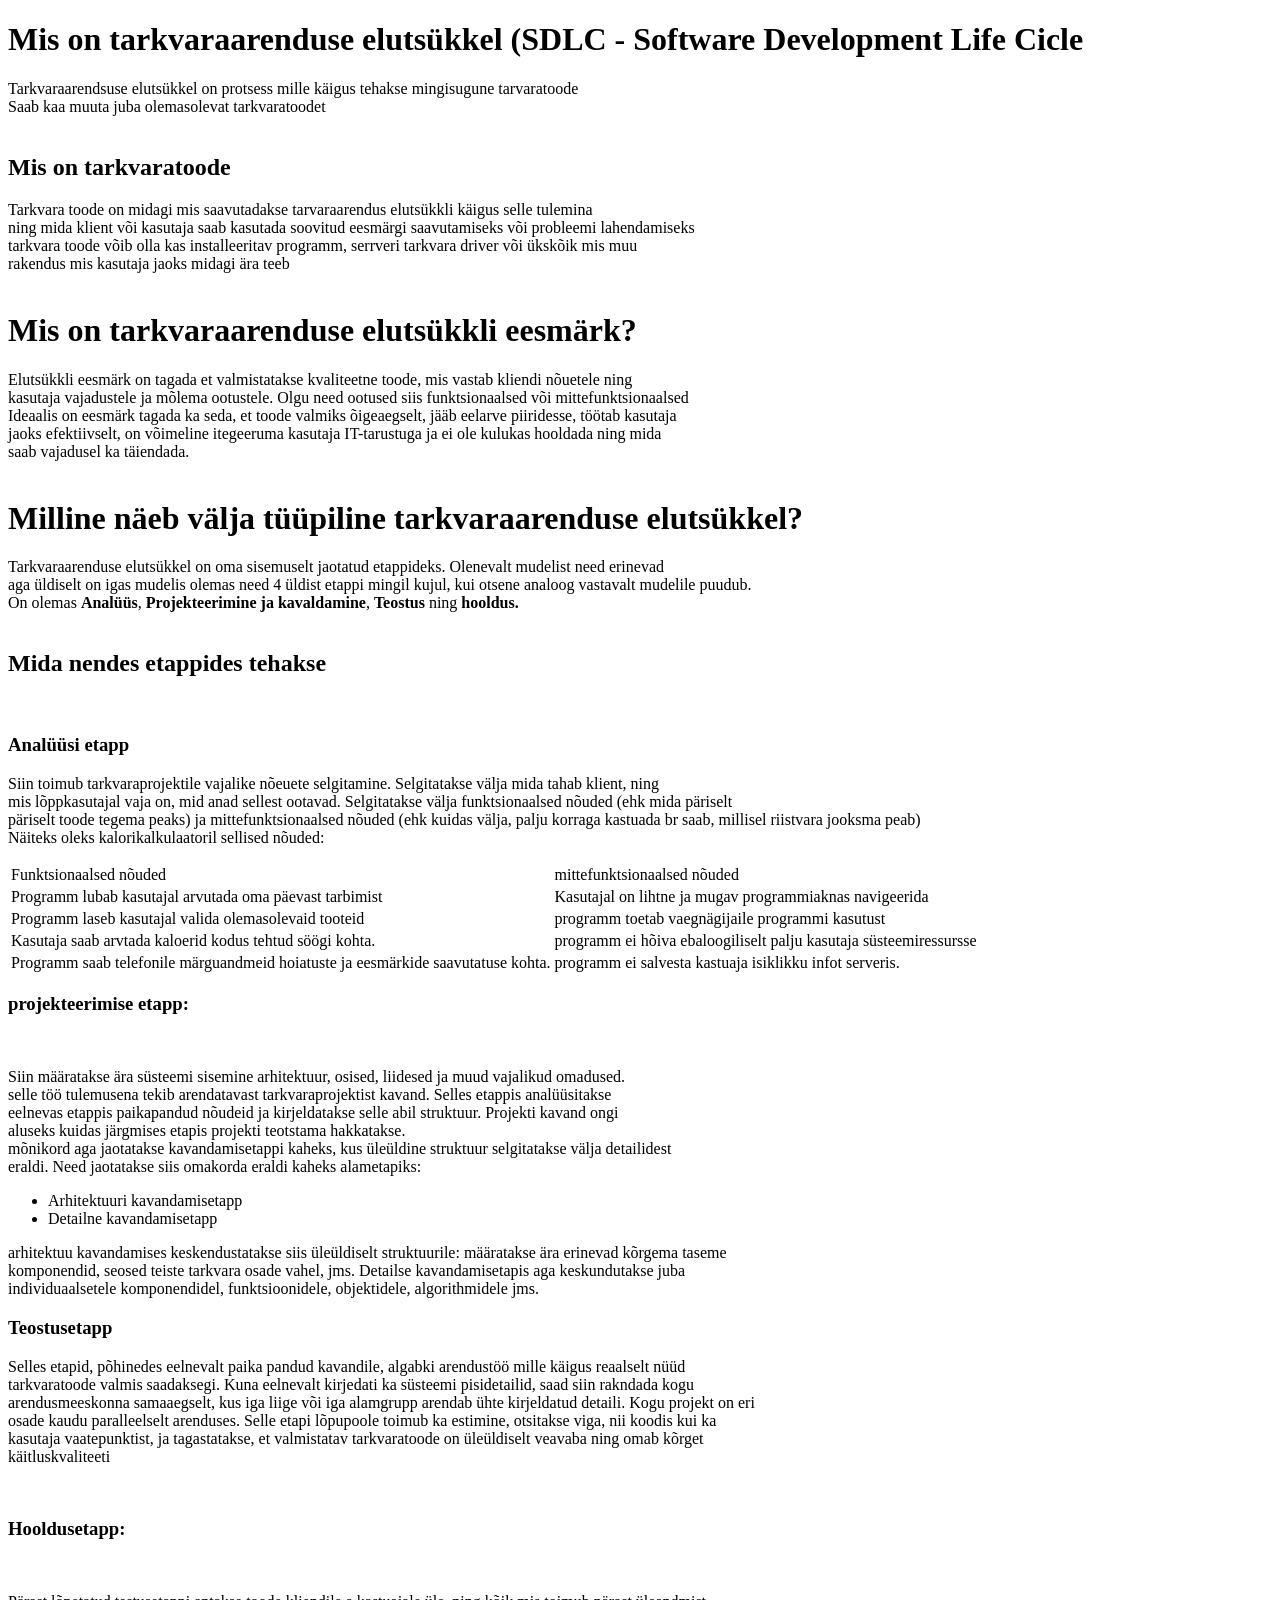
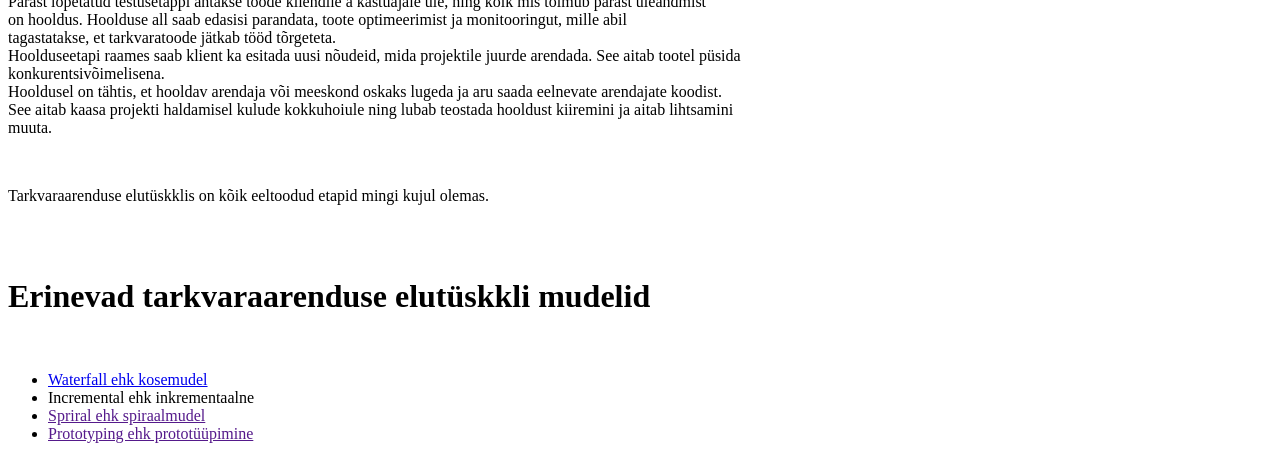
==== SDLC.html @ eff8b027 "Alustasin waterfalli" ====
<!DOCTYPE html>
<html lang="en">
<head>
    <meta charset="UTF-8">
    <meta name="viewport" content="width=device-width, initial-scale=1.0">
    <title>Tarkvara arendusprotsess</title>
</head>
<body>
    <h1>Mis on tarkvaraarenduse elutsükkel (SDLC - Software Development Life Cicle</h1>
    <p>
        Tarkvaraarendsuse elutsükkel on protsess mille käigus tehakse mingisugune tarvaratoode <br>
        Saab kaa muuta juba olemasolevat tarkvaratoodet <br><br>
    </p>
    <h2>Mis on tarkvaratoode</h2>
    <p>
        Tarkvara toode on midagi mis saavutadakse tarvaraarendus elutsükkli käigus selle tulemina <br>
        ning mida klient või kasutaja saab kasutada soovitud eesmärgi saavutamiseks või probleemi lahendamiseks <br>
        tarkvara toode võib olla kas installeeritav programm, serrveri tarkvara driver või ükskõik mis muu <br>
        rakendus mis kasutaja jaoks midagi ära teeb <br><br>
    </p>
    <h1>Mis on tarkvaraarenduse elutsükkli eesmärk?</h1>
    <p>
        Elutsükkli eesmärk on tagada et valmistatakse kvaliteetne toode, mis vastab kliendi nõuetele ning <br>
        kasutaja vajadustele ja mõlema ootustele. Olgu need ootused siis funktsionaalsed või mittefunktsionaalsed <br>
        Ideaalis on eesmärk tagada ka seda, et toode valmiks õigeaegselt, jääb eelarve piiridesse, töötab kasutaja <br>
         jaoks efektiivselt, on võimeline itegeeruma kasutaja IT-tarustuga ja ei ole kulukas hooldada ning mida <br>
         saab vajadusel ka täiendada. <br><br>
    </p>
    <h1>Milline näeb välja tüüpiline tarkvaraarenduse elutsükkel?</h1>
    <p>
        Tarkvaraarenduse elutsükkel on oma sisemuselt jaotatud etappideks. Olenevalt mudelist need erinevad <br>
        aga üldiselt on igas mudelis olemas need 4 üldist etappi mingil kujul, kui otsene analoog vastavalt mudelile puudub. <br>
        On olemas <b>Analüüs</b>, <b>Projekteerimine ja kavaldamine</b>, <b>Teostus</b> ning <b>hooldus.</b> <br><br>
    </p>
    <h2>Mida nendes etappides tehakse</h2><br>
    <h3>Analüüsi etapp</h3>
    <p>
        Siin toimub tarkvaraprojektile vajalike nõeuete selgitamine. Selgitatakse välja mida tahab klient, ning <br>
        mis lõppkasutajal vaja on, mid anad sellest ootavad. Selgitatakse välja funktsionaalsed nõuded (ehk mida päriselt <br>
        päriselt toode tegema peaks) ja mittefunktsionaalsed nõuded (ehk kuidas välja, palju korraga kastuada br    
        saab, millisel riistvara jooksma peab) <br> Näiteks oleks kalorikalkulaatoril sellised nõuded:
        <table>
            <tr>
                <td>Funktsionaalsed nõuded</td>
                <td>mittefunktsionaalsed nõuded</td>
            </tr>            
            <tr>
                <td>Programm lubab kasutajal arvutada oma päevast tarbimist</td>
                <td>Kasutajal on lihtne ja mugav programmiaknas navigeerida</td>
            </tr>
            <tr>
                <td>Programm laseb kasutajal valida olemasolevaid tooteid</td>
                <td>programm toetab vaegnägijaile programmi kasutust</td>
            </tr>            
            <tr>
                <td>Kasutaja saab arvtada kaloerid kodus tehtud söögi kohta.</td>
                <td>programm ei hõiva ebaloogiliselt palju kasutaja süsteemiressursse</td>
            </tr>            
            <tr>
                <td>Programm saab telefonile märguandmeid hoiatuste ja eesmärkide saavutatuse kohta.</td>
                <td>programm ei salvesta kastuaja isiklikku infot serveris.</td>
            </tr>
        </table> 
    </p>
    <h3>projekteerimise etapp:</h3> <br>
    <p>
        Siin määratakse ära süsteemi sisemine arhitektuur, osised, liidesed ja muud vajalikud omadused. <br>
        selle töö tulemusena tekib arendatavast tarkvaraprojektist kavand. Selles etappis analüüsitakse <br>
        eelnevas etappis paikapandud nõudeid ja kirjeldatakse selle abil struktuur. Projekti kavand ongi <br>
        aluseks kuidas järgmises etapis projekti teotstama hakkatakse. <br>
        mõnikord aga jaotatakse kavandamisetappi kaheks, kus üleüldine struktuur selgitatakse välja detailidest <br>
        eraldi. Need jaotatakse siis omakorda eraldi kaheks alametapiks:
        <ul>
            <li>Arhitektuuri kavandamisetapp</li>
            <li>Detailne kavandamisetapp</li>
        </ul>
        arhitektuu kavandamises keskendustatakse siis üleüldiselt struktuurile: määratakse ära erinevad kõrgema taseme <br>
        komponendid, seosed teiste tarkvara osade vahel, jms. Detailse kavandamisetapis aga keskundutakse juba <br>
        individuaalsetele komponendidel, funktsioonidele, objektidele, algorithmidele jms. <br>
    </p>
    <h3>Teostusetapp</h3>
    <p>
        Selles etapid, põhinedes eelnevalt paika pandud kavandile, algabki arendustöö mille käigus reaalselt nüüd <br>
        tarkvaratoode valmis saadaksegi. Kuna eelnevalt kirjedati ka süsteemi pisidetailid, saad siin rakndada kogu <br>
        arendusmeeskonna samaaegselt, kus iga liige või iga alamgrupp arendab ühte kirjeldatud detaili. Kogu projekt on eri <br>
        osade kaudu paralleelselt arenduses. Selle etapi lõpupoole toimub ka estimine, otsitakse viga, nii koodis kui ka <br>
        kasutaja vaatepunktist, ja tagastatakse, et valmistatav tarkvaratoode on üleüldiselt veavaba ning omab kõrget <br>
        käitluskvaliteeti <br>
    </p><br>
    <h3>Hooldusetapp:</h3> <br>
    <p>
        Pärast lõpetatud testusetappi antakse toode kliendile a kastuajale üle, ning kõik mis toimub pärast üleandmist <br>
        on hooldus. Hoolduse all saab edasisi parandata, toote optimeerimist ja monitooringut, mille abil <br>
        tagastatakse, et tarkvaratoode jätkab tööd tõrgeteta. <br>
        Hoolduseetapi raames saab klient ka esitada uusi nõudeid, mida projektile juurde arendada. See aitab tootel püsida <br>
        konkurentsivõimelisena. <br>
        Hooldusel on tähtis, et hooldav arendaja või meeskond oskaks lugeda ja aru saada eelnevate arendajate koodist. <br>
        See aitab kaasa projekti haldamisel kulude kokkuhoiule ning lubab teostada hooldust kiiremini ja aitab lihtsamini <br>
        muuta. <br>
    </p>    <br>
    <p>Tarkvaraarenduse elutüskklis on kõik eeltoodud etapid mingi kujul olemas.</p> <br> <br>
    <h1>Erinevad tarkvaraarenduse elutüskkli mudelid</h1> <br>
    <p>
        <ul>
            <li><a href="/SDLCModels/waterfall.html">Waterfall ehk kosemudel</a></li>
            <li><a href=""></a>Incremental ehk inkrementaalne</li>
            <li><a href="">Spriral ehk spiraalmudel</a></li>
            <li><a href="">Prototyping ehk prototüüpimine</a></li>
        </ul>
    </p>
</body>
</html>
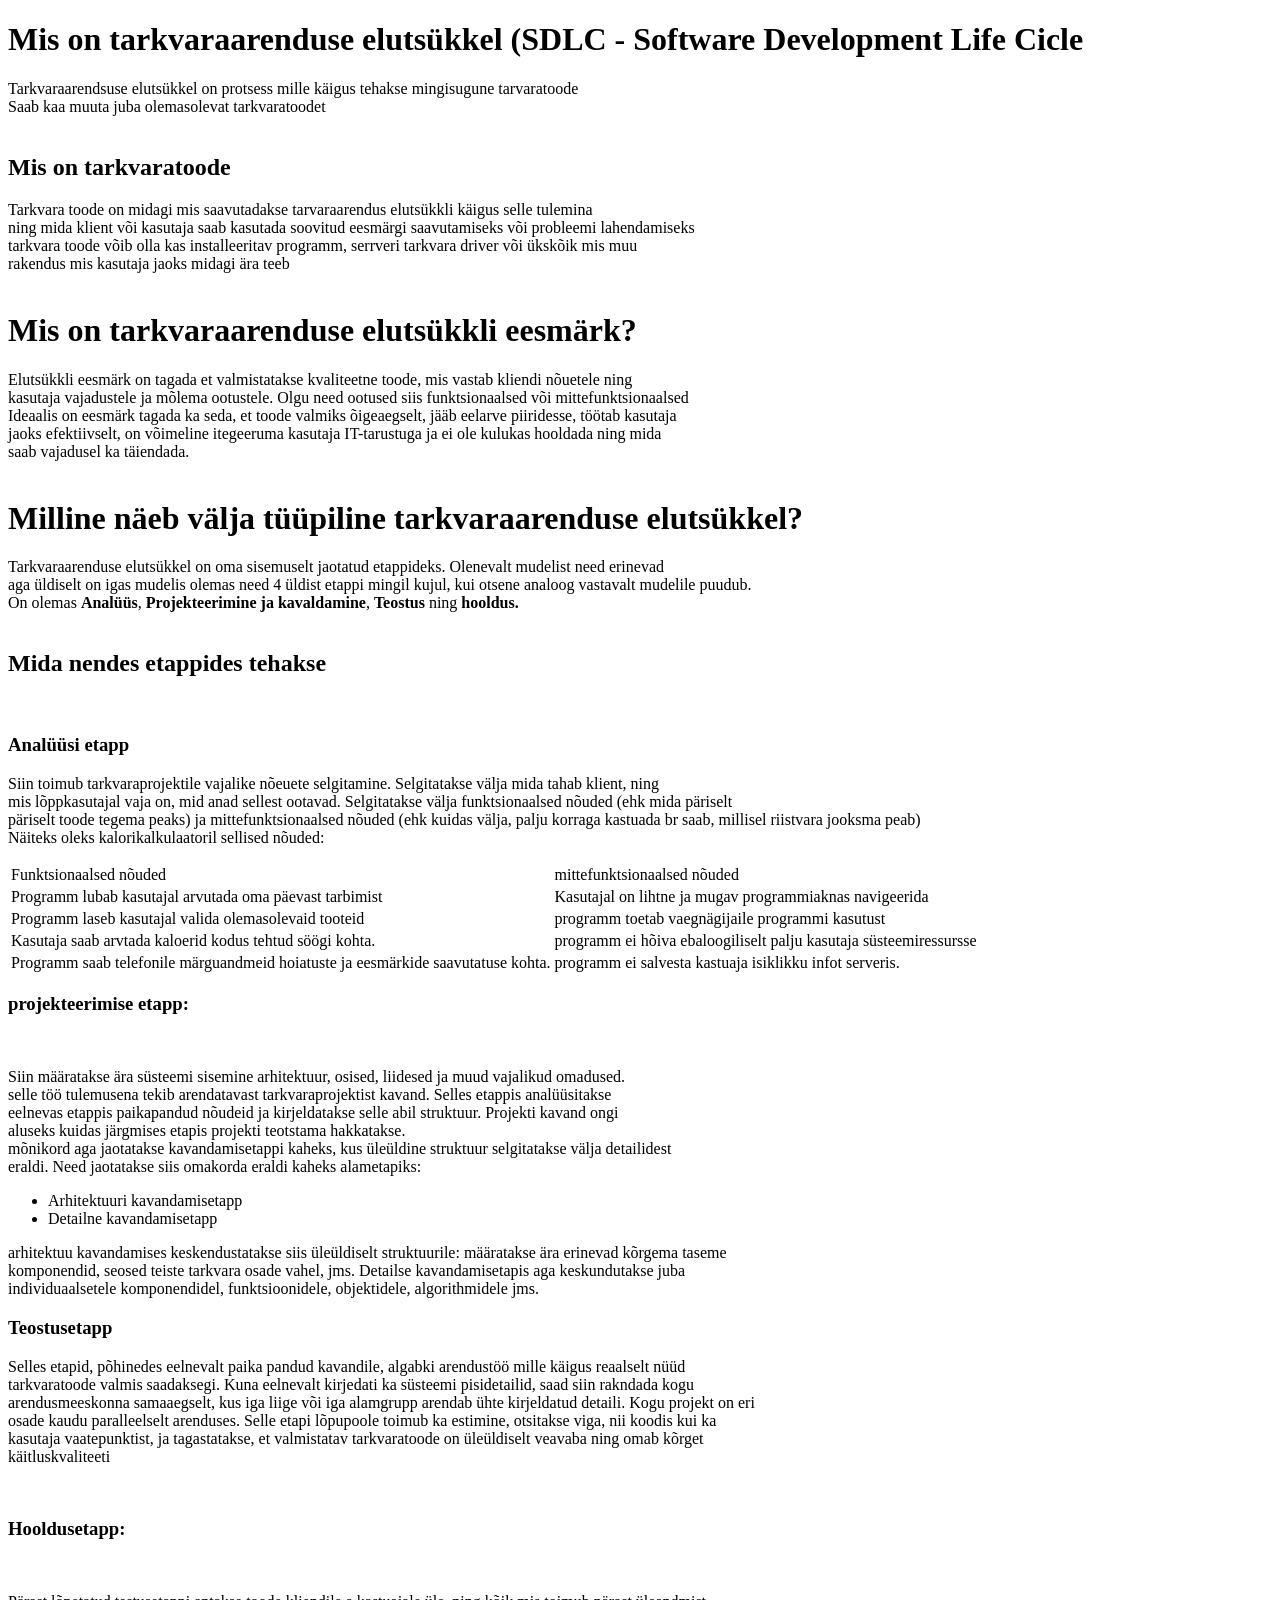
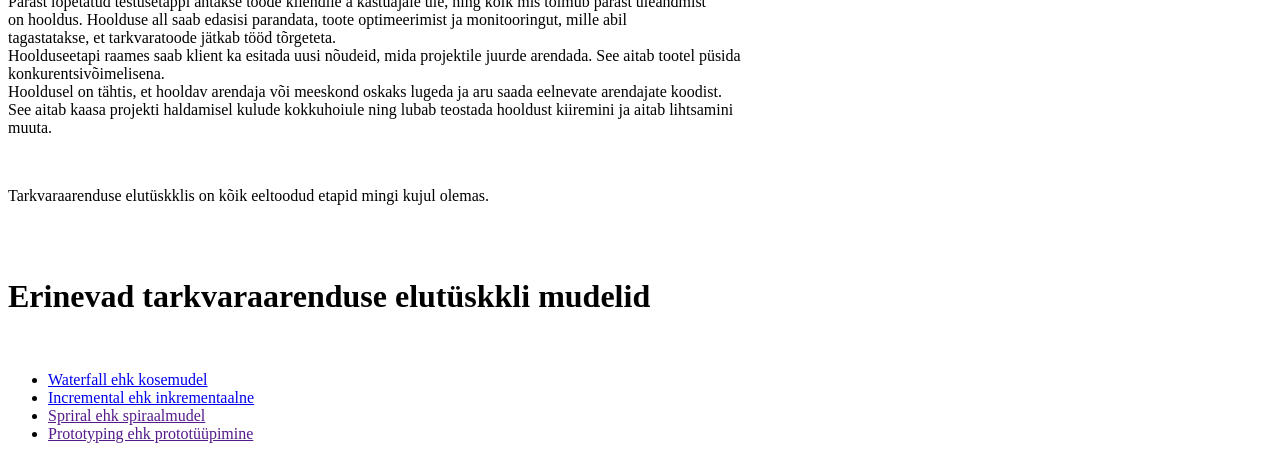
==== commit 15d70cd8: "fix" ====
--- a/SDLC.html
+++ b/SDLC.html
@@ -102,8 +102,8 @@
     <h1>Erinevad tarkvaraarenduse elutüskkli mudelid</h1> <br>
     <p>
         <ul>
-            <li><a href="/SDLCModels/waterfall.html">Waterfall ehk kosemudel</a></li>
-            <li><a href=""></a>Incremental ehk inkrementaalne</li>
+            <li><a href="SDLCModels/waterfall.html">Waterfall ehk kosemudel</a></li>
+            <li><a href="SDLCModels/incremental.html">Incremental ehk inkrementaalne</a></li>
             <li><a href="">Spriral ehk spiraalmudel</a></li>
             <li><a href="">Prototyping ehk prototüüpimine</a></li>
         </ul>
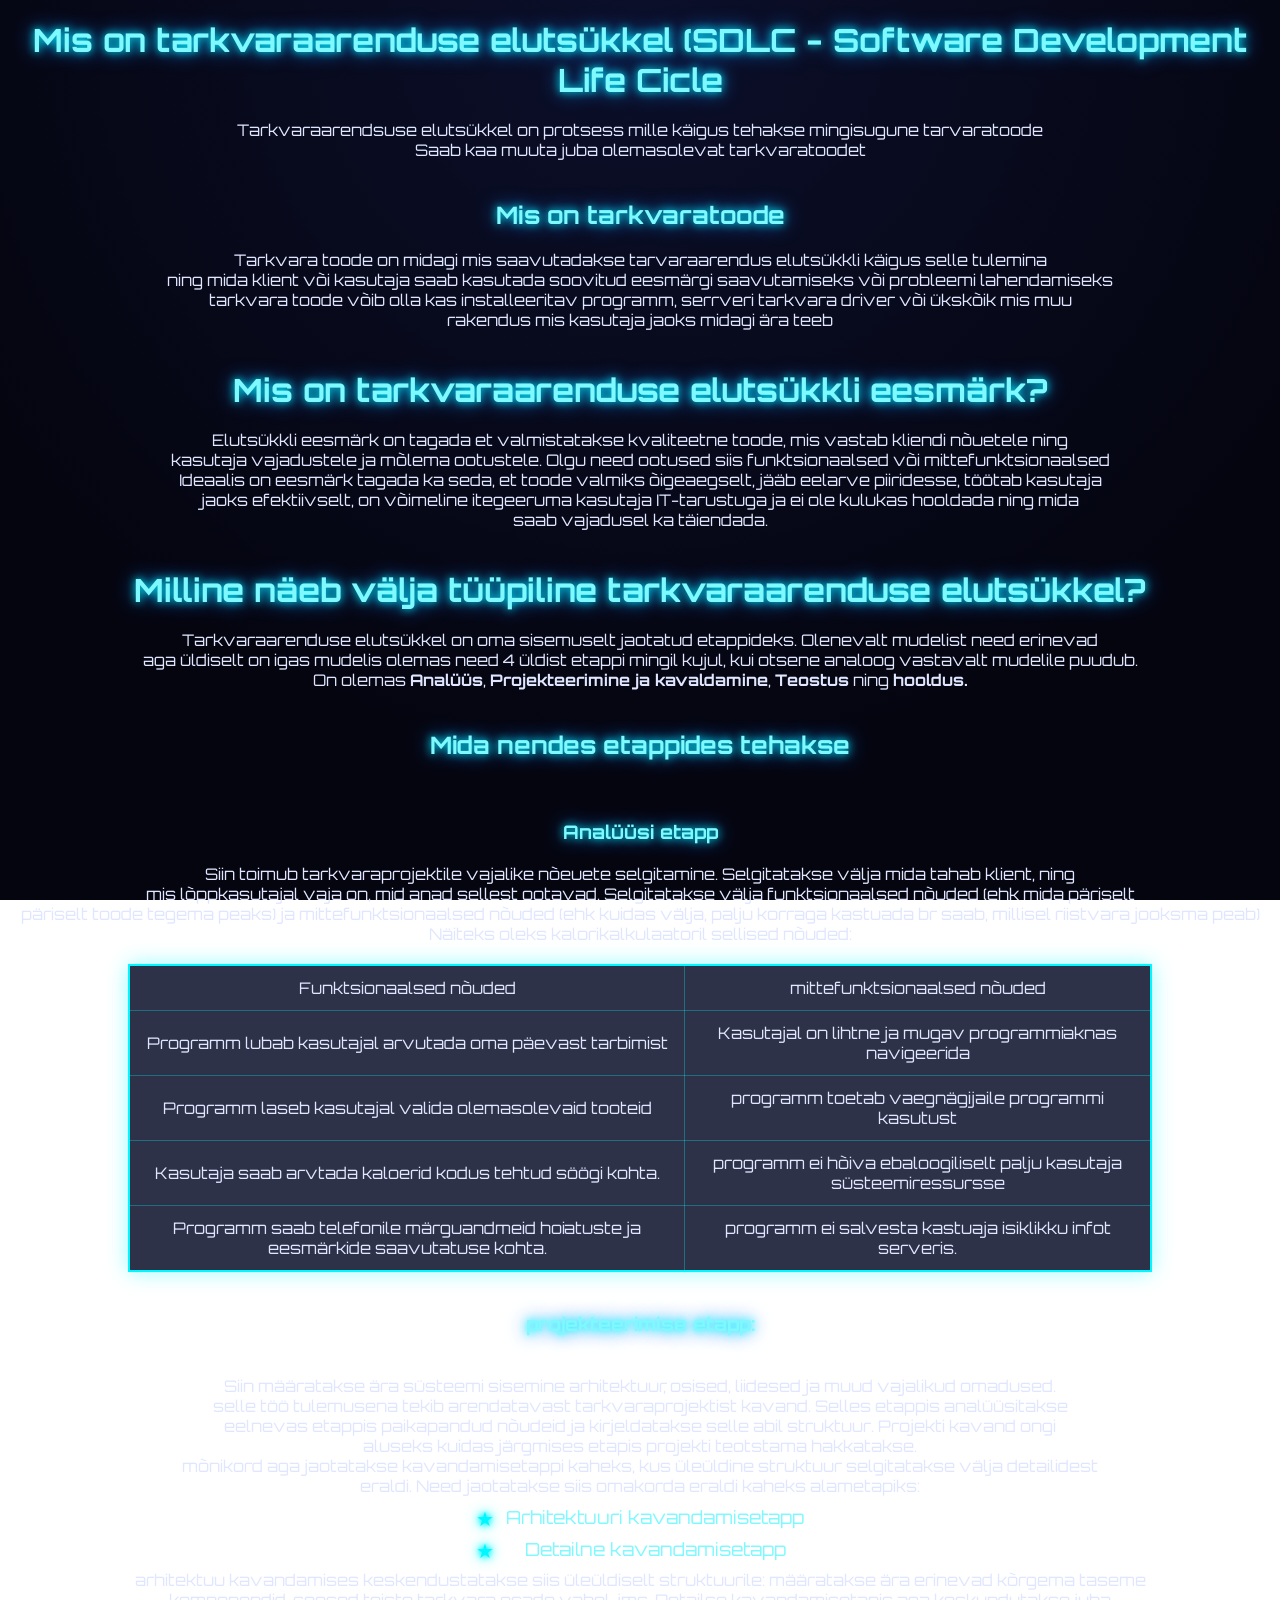
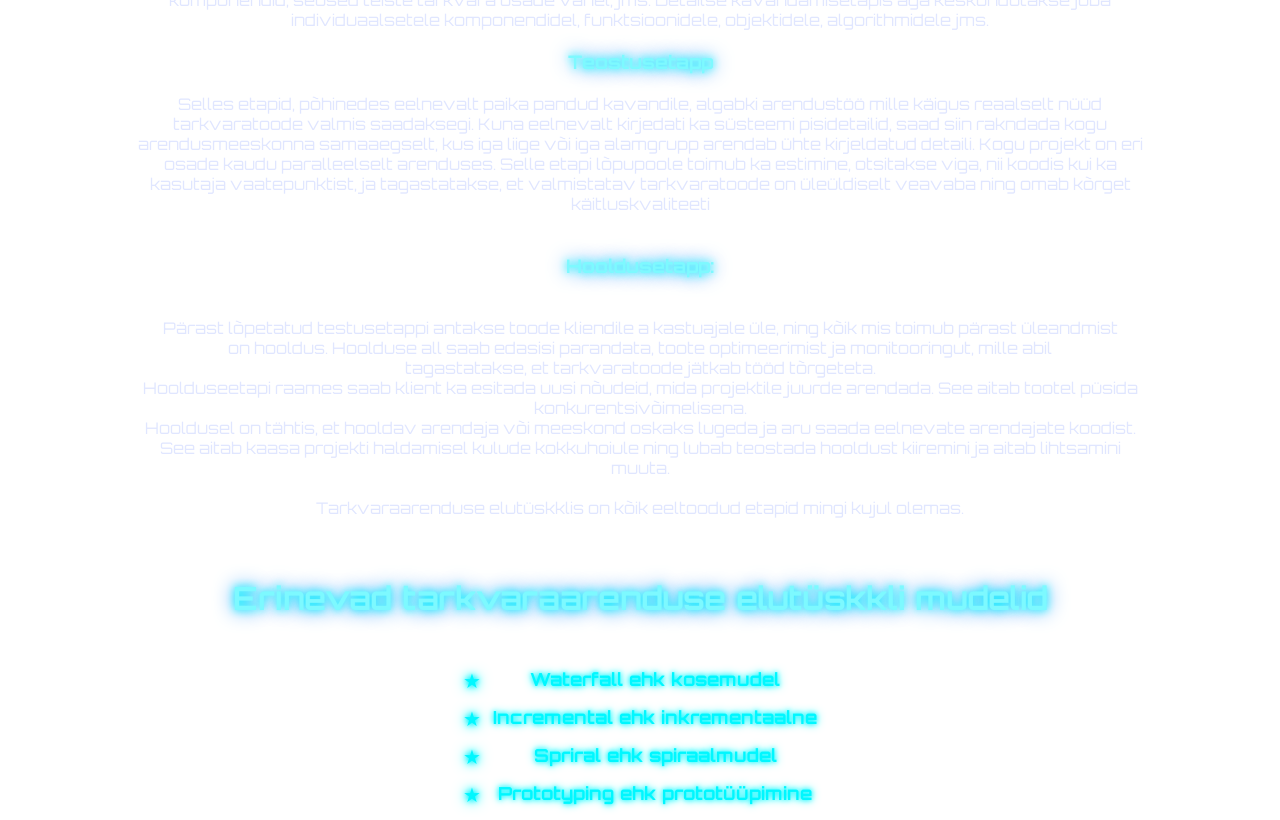
==== commit e260f8a9: "Added space themed style" ====
--- a/SDLC.html
+++ b/SDLC.html
@@ -4,6 +4,7 @@
     <meta charset="UTF-8">
     <meta name="viewport" content="width=device-width, initial-scale=1.0">
     <title>Tarkvara arendusprotsess</title>
+    <link rel="stylesheet" href="./style.css">
 </head>
 <body>
     <h1>Mis on tarkvaraarenduse elutsükkel (SDLC - Software Development Life Cicle</h1>
--- a/style.css
+++ b/style.css
@@ -0,0 +1,168 @@
+/* ================================
+   🌌 SPACE THEMED STYLE.CSS
+   Works with basic HTML + tables
+================================ */
+
+/* Import futuristic Google Font (optional but recommended) */
+@import url('https://fonts.googleapis.com/css2?family=Orbitron:wght@400;600&display=swap');
+
+/* Reset */
+* {
+    margin: 0;
+    padding: 0;
+    box-sizing: border-box;
+}
+
+/* Body - Deep Space Background */
+body {
+    font-family: 'Orbitron', sans-serif;
+    background: radial-gradient(circle at top, #0b0f2a, #050510 70%);
+    color: #e0e6ff;
+    min-height: 100vh;
+    background-attachment: fixed;
+    display: flex;
+    flex-direction: column;
+    align-items: center;      /* Centers horizontally */
+    justify-content: center;  /* Centers vertically */
+    text-align: center; 
+}
+
+/* Starfield Effect */
+body::before {
+    content: "";
+    position: fixed;
+    width: 100%;
+    height: 100%;
+    background: url("https://www.transparenttextures.com/patterns/stardust.png");
+    opacity: 0.4;
+    z-index: -1;
+}
+
+/* Headings */
+h1, h2, h3 {
+    text-align: center;
+    color: #7df9ff;
+    text-shadow: 0 0 8px #00f7ff, 0 0 20px #0088ff;
+    margin: 20px 0;
+}
+
+/* Table Styling */
+table {
+    width: 80%;
+    margin: 20px auto;
+    border-collapse: collapse;
+    background: rgba(10, 15, 40, 0.85);
+    border: 2px solid #00f7ff;
+    box-shadow: 0 0 20px rgba(0, 247, 255, 0.4);
+    backdrop-filter: blur(6px);
+}
+
+/* Table Headers */
+th {
+    background: linear-gradient(90deg, #111a44, #1b2b6b);
+    color: #7df9ff;
+    padding: 15px;
+    font-size: 18px;
+    border: 1px solid #00f7ff;
+    text-shadow: 0 0 5px #00f7ff;
+}
+
+/* Table Cells */
+td {
+    padding: 12px;
+    text-align: center;
+    border: 1px solid rgba(0, 247, 255, 0.3);
+    transition: 0.3s ease;
+}
+
+/* Hover Glow Effect */
+tr:hover td {
+    background-color: rgba(0, 247, 255, 0.1);
+    box-shadow: inset 0 0 10px #00f7ff;
+    transform: scale(1.01);
+}
+
+/* Base link style */
+a {
+    color: #00f7ff;             /* bright cyan */
+    text-decoration: none;       /* remove underline */
+    font-weight: bold;
+    font-size: 18px;
+    position: relative;
+    transition: 0.3s ease;
+    text-shadow: 0 0 5px #00f7ff, 0 0 10px #00f7ff;
+}
+
+/* Add a glowing underline on hover */
+a::after {
+    content: '';
+    display: block;
+    width: 0;
+    height: 2px;
+    background: #00f7ff;
+    box-shadow: 0 0 8px #00f7ff;
+    transition: width 0.3s ease;
+    margin-top: 4px;
+}
+
+a:hover::after {
+    width: 100%;
+}
+
+/* Optional: make link color brighter on hover */
+a:hover {
+    color: #7df9ff;
+    text-shadow: 0 0 10px #00f7ff, 0 0 20px #7df9ff;
+}
+
+
+/* Buttons */
+button {
+    background: linear-gradient(45deg, #00f7ff, #0066ff);
+    border: none;
+    padding: 10px 20px;
+    color: #fff;
+    font-family: 'Orbitron', sans-serif;
+    cursor: pointer;
+    border-radius: 6px;
+    box-shadow: 0 0 10px #00f7ff;
+    transition: 0.3s;
+}
+
+button:hover {
+    transform: translateY(-3px);
+    box-shadow: 0 0 20px #00f7ff;
+}
+
+/* Footer */
+footer {
+    text-align: center;
+    padding: 20px;
+    color: #7df9ff;
+    text-shadow: 0 0 6px #00f7ff;
+}
+/* Remove default bullets */
+ul {
+    list-style: none;
+    padding-left: 0;
+}
+
+/* Add custom space-themed bullet */
+ul li {
+    position: relative;
+    padding-left: 30px;
+    margin: 10px 0;
+    font-size: 18px;
+    color: #7df9ff;
+}
+
+/* Use a glowing star as the bullet */
+ul li::before {
+    content: "★"; /* You can also use emojis like 🚀, 🌑, ✨ */
+    position: absolute;
+    left: 0;
+    top: 0;
+    color: #00f7ff;
+    text-shadow: 0 0 5px #00f7ff, 0 0 10px #00f7ff, 0 0 15px #00f7ff;
+    font-size: 20px;
+}
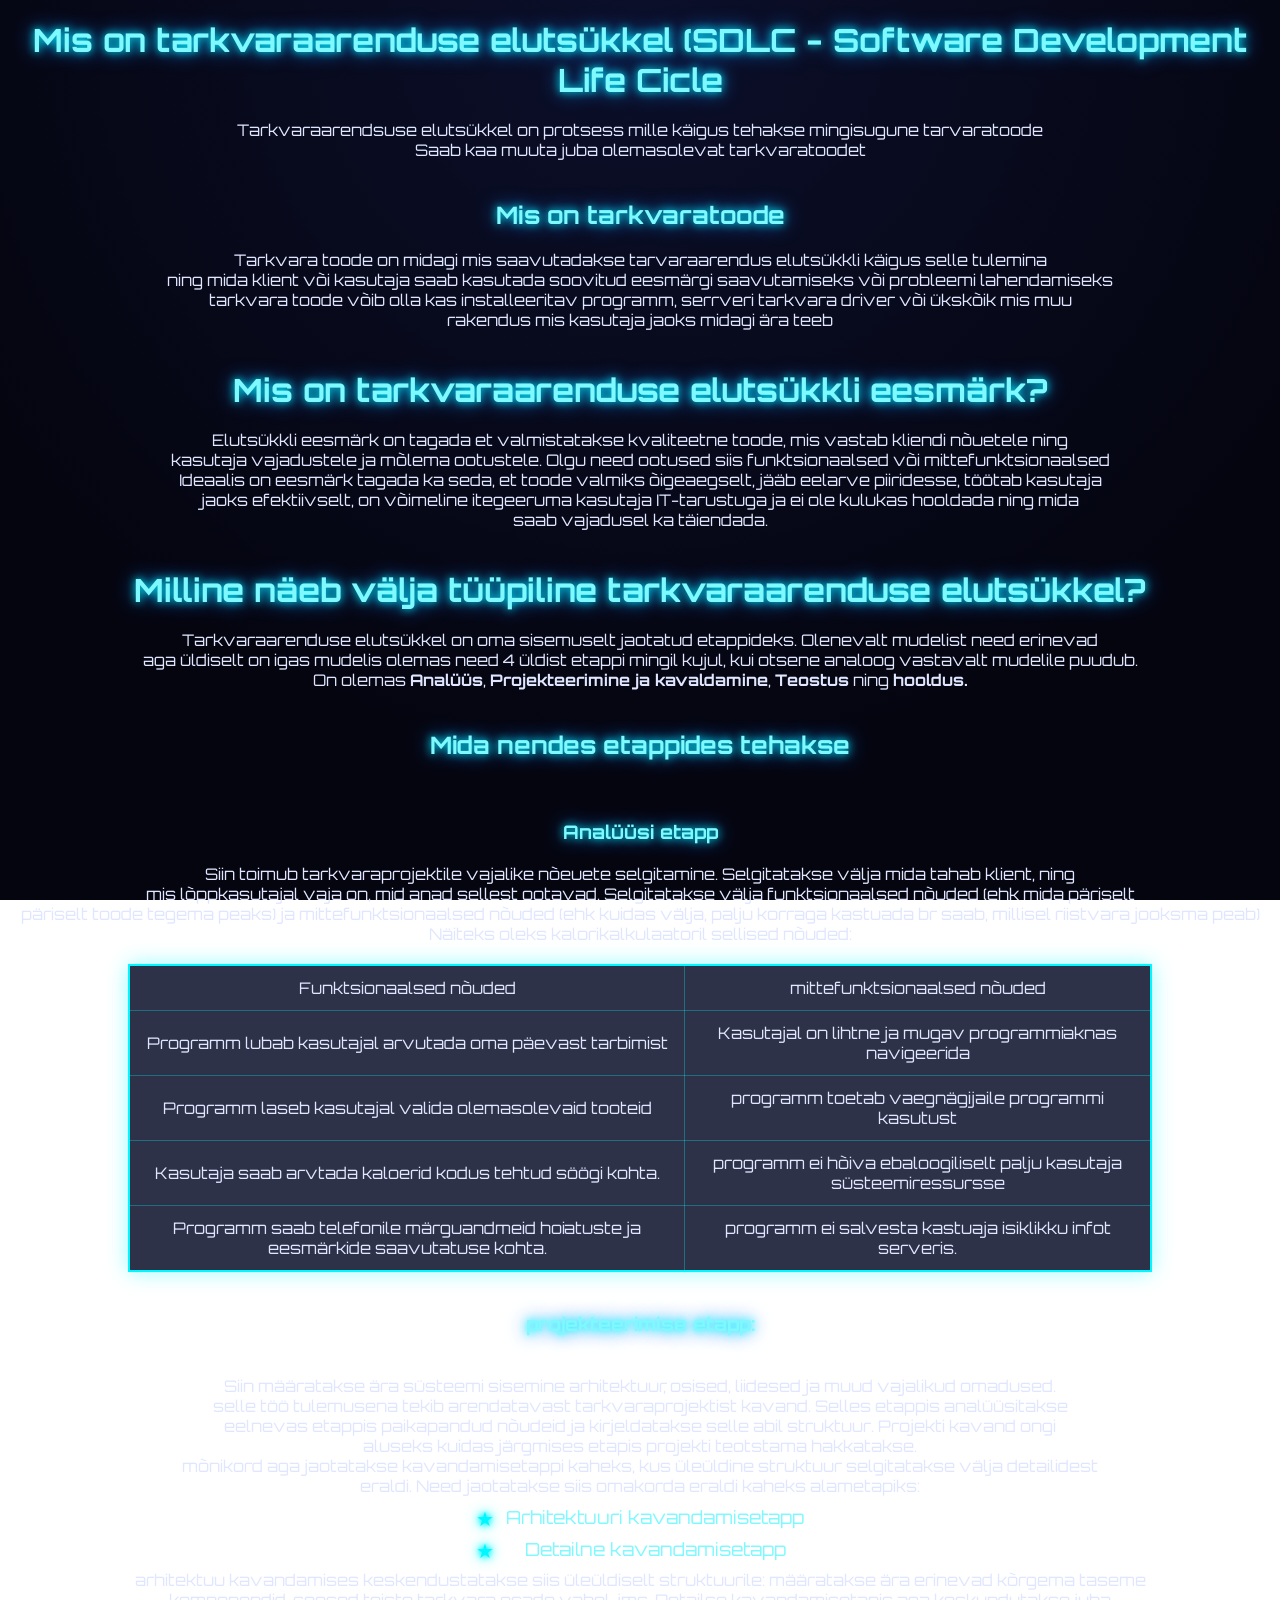
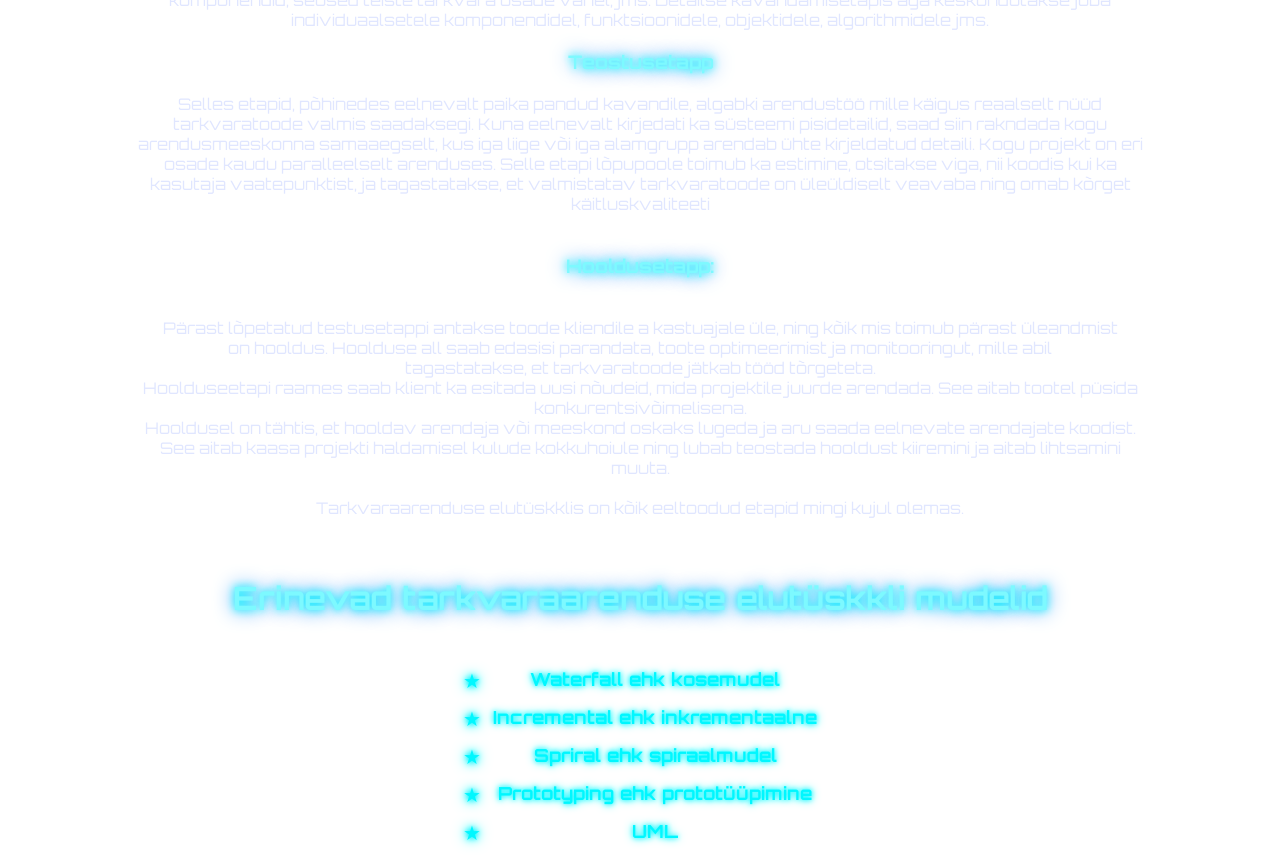
==== commit d948db28: "UML index" ====
--- a/SDLC.html
+++ b/SDLC.html
@@ -105,9 +105,10 @@
         <ul>
             <li><a href="SDLCModels/waterfall.html">Waterfall ehk kosemudel</a></li>
             <li><a href="SDLCModels/incremental.html">Incremental ehk inkrementaalne</a></li>
-            <li><a href="">Spriral ehk spiraalmudel</a></li>
-            <li><a href="">Prototyping ehk prototüüpimine</a></li>
+            <li><a href="SDLCModels/spiral.html">Spriral ehk spiraalmudel</a></li>
+            <li><a href="SDLCModels/prototype.html">Prototyping ehk prototüüpimine</a></li>
+            <li><a href="SDLCModels/uml.html">UML</a></li>
         </ul>
     </p>
 </body>
-</html>+</html>
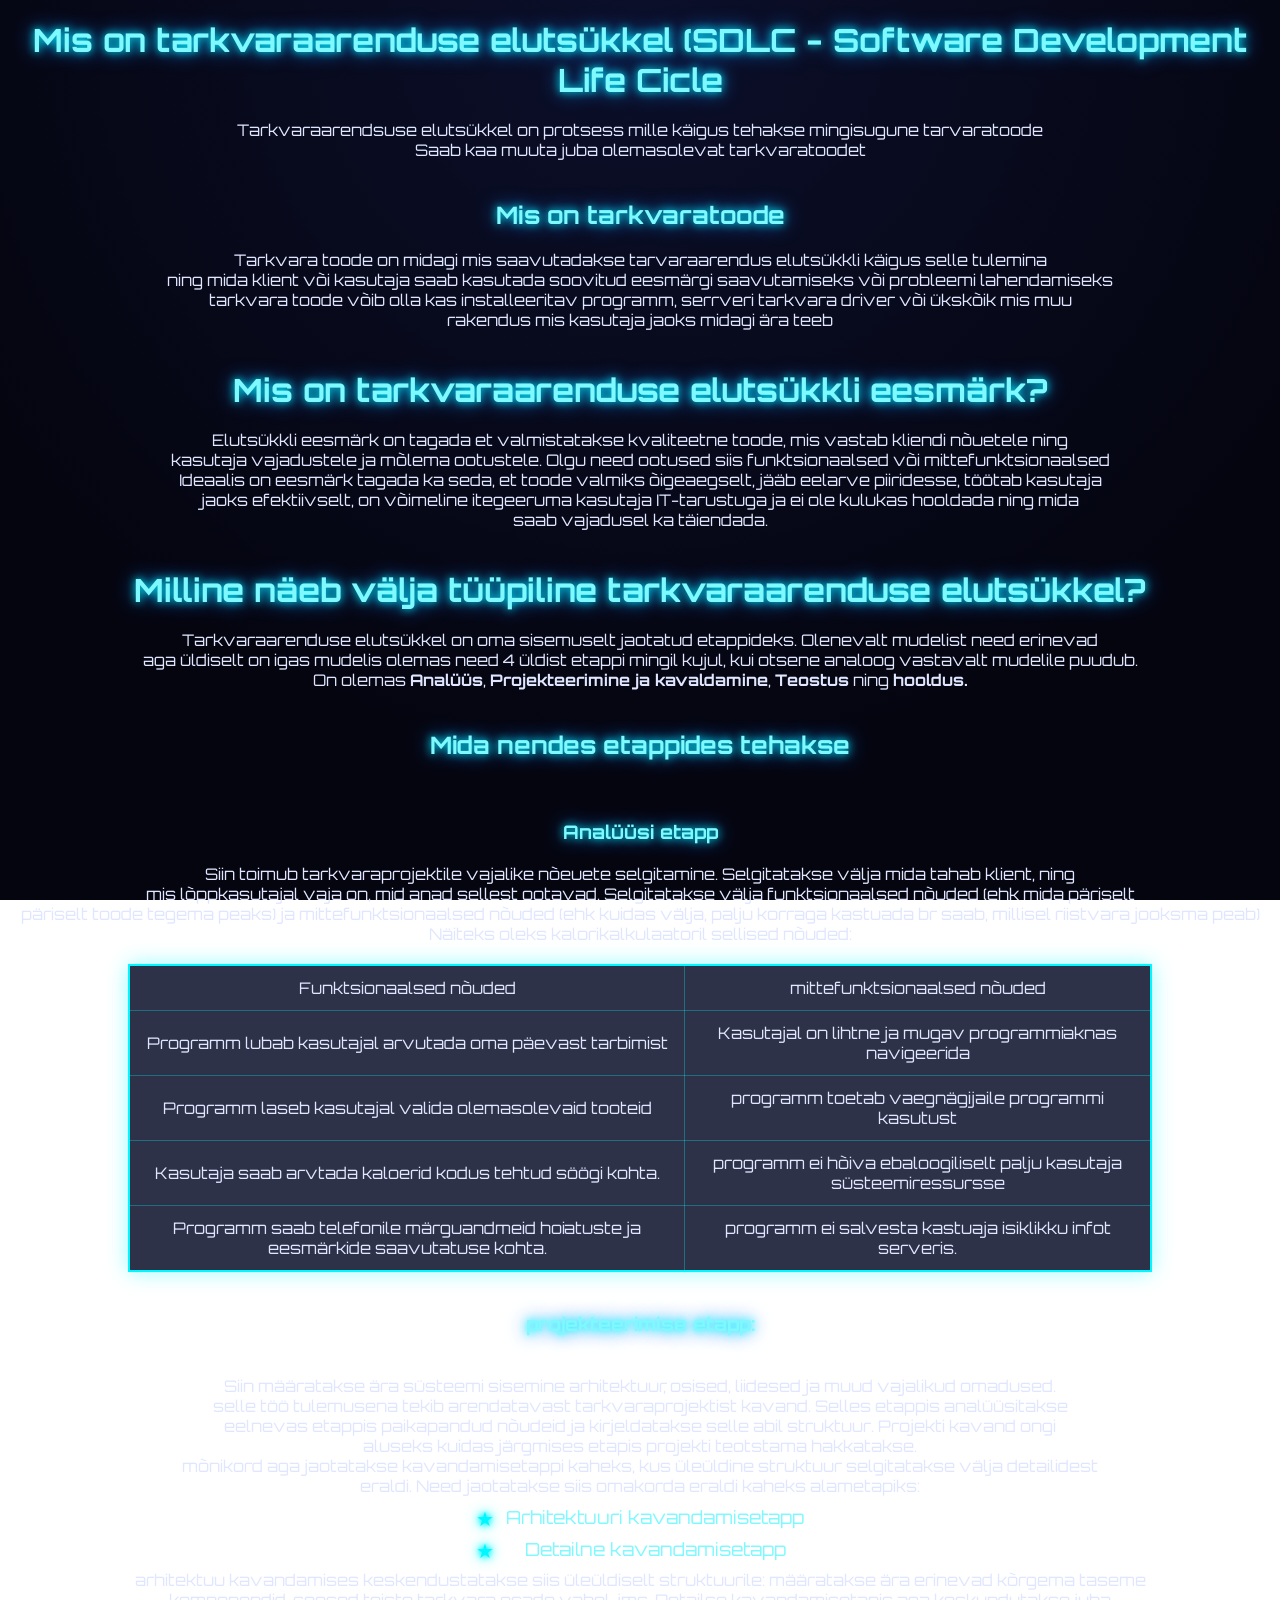
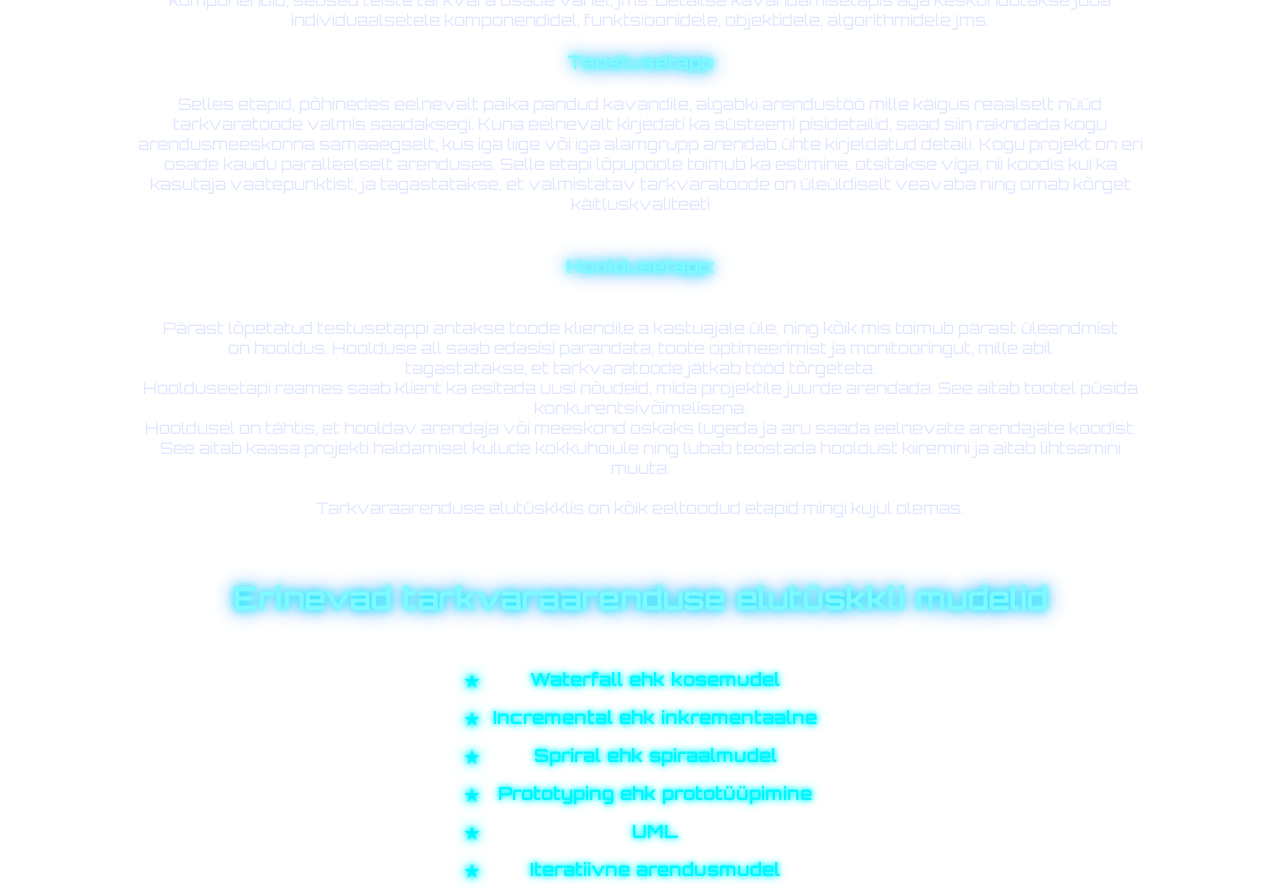
==== commit 81e02d71: "Iteratiivne arendusmudel" ====
--- a/SDLC.html
+++ b/SDLC.html
@@ -108,6 +108,7 @@
             <li><a href="SDLCModels/spiral.html">Spriral ehk spiraalmudel</a></li>
             <li><a href="SDLCModels/prototype.html">Prototyping ehk prototüüpimine</a></li>
             <li><a href="SDLCModels/uml.html">UML</a></li>
+            <li><a href="SDLCModels/iterative.html">Iteratiivne arendusmudel</a></li>
         </ul>
     </p>
 </body>
